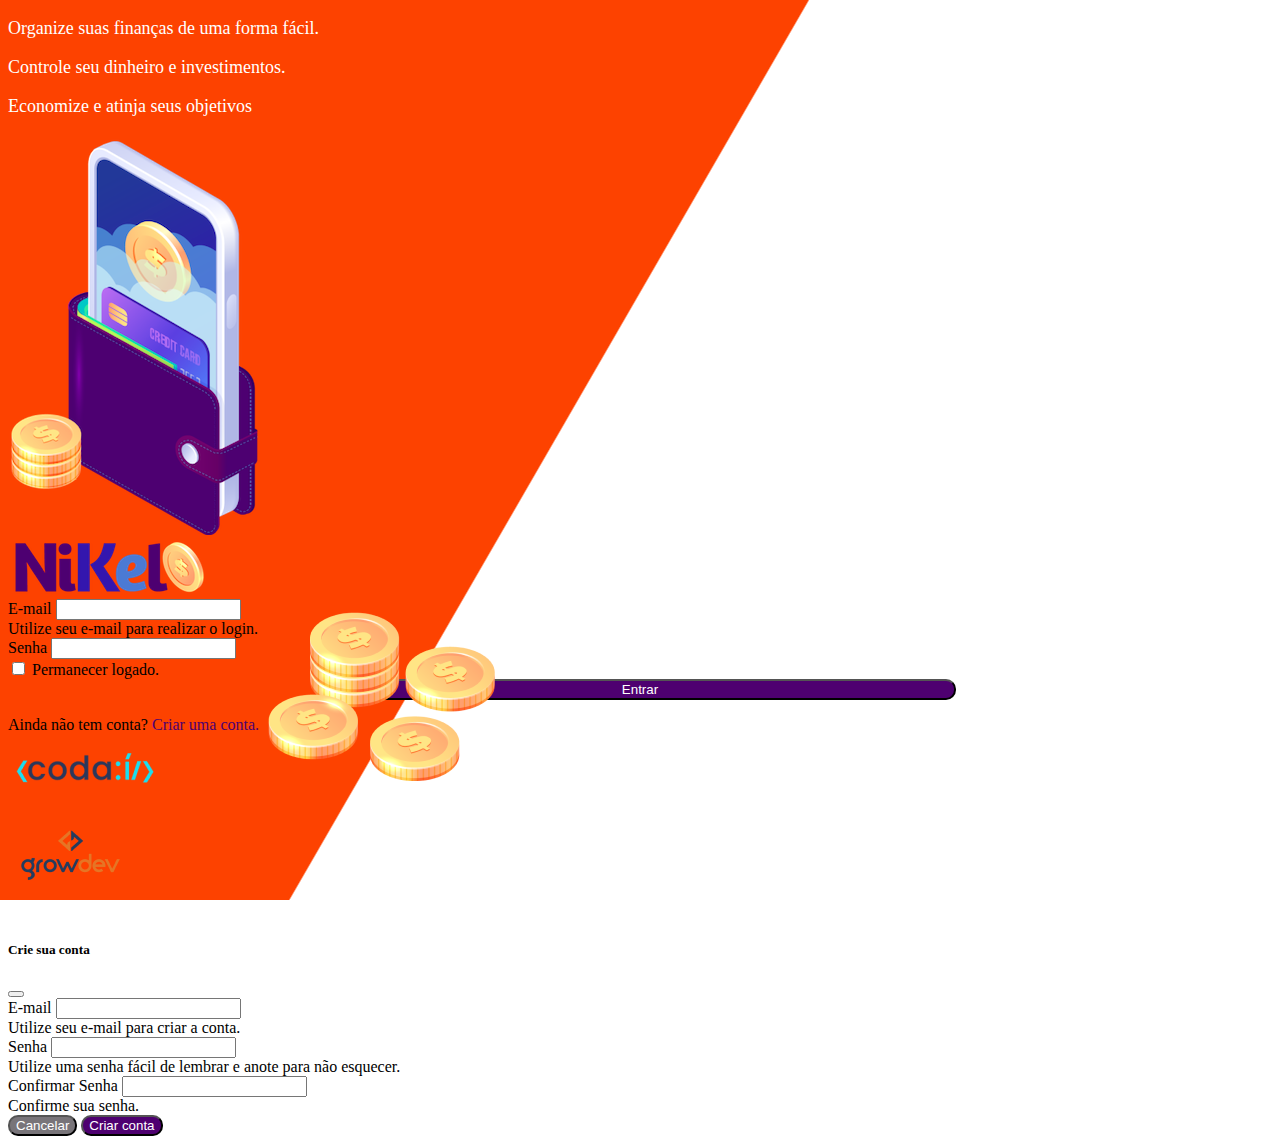
==== public/index.html @ 28ea1bf7 "iniciando o Git" ====
<!DOCTYPE html>
<html lang="pt">
<head>
    <meta charset="UTF-8">
    <meta name="viewport" content="width=device-width, initial-scale=1.0">
    <link href="https://cdn.jsdelivr.net/npm/bootstrap@5.1.3/dist/css/bootstrap.min.css" rel="stylesheet" integrity="sha384-1BmE4kWBq78iYhFldvKuhfTAU6auU8tT94WrHftjDbrCEXSU1oBoqyl2QvZ6jIW3" crossorigin="anonymous">
    <link rel="stylesheet" href="./css/styles.css">
    <title>Nikel</title>
</head>
<body id="login">
    <main>
        <div class="container">
            <div class="row vh-100">
                <div class="col d-flex justify-content-center my-5 flex-column">
                    <div class="text-login">
                        <p>Organize suas finanças de uma forma fácil.</p>
                        <p>Controle seu dinheiro e investimentos.</p>
                        <p>Economize e atinja seus objetivos</p>
                    </div>
                    <div class="text-center">
                        <img src="./assets/images/pocket.png" alt="image pocket" class="img-fluid" srcset="">
                        <img src="./assets/images/coins.png" alt="image coins" class="img-fluid d-none d-md-inline coins" srcset="">
                    </div>
                </div>
                <div class="col d-flex justify-content-center my-5 flex-column">
                    <div class="container">
                        <div class="row">
                            <div class="col">
                                <div class="text-center mb-3">
                                    <img src="./assets/images/nikel-logo.png" alt="logo nikel" class="img-fluid" srcset="">
                                </div>
                            </div>
                        </div>
                        <div class="row">
                            <div class="col">
                                <form id="login-form">
                                    <div class="mb-3">
                                      <label for="email-input" class="form-label">E-mail</label>
                                      <input type="email" class="form-control" id="email-input" aria-describedby="emailHelp">
                                      <div id="emailHelp" class="form-text">Utilize seu e-mail para realizar o login.</div>
                                    </div>
                                    <div class="mb-3">
                                      <label for="password-input" class="form-label">Senha</label>
                                      <input type="password" class="form-control" id="password-input">
                                    </div>
                                    <div class="mb-3 form-check">
                                      <input type="checkbox" class="form-check-input" id="session-check">
                                      <label class="form-check-label" for="session-check">Permanecer logado.</label>
                                    </div>
                                    <button type="submit" class="btn button-login">Entrar</button> 
                                  </form>
                            </div>
                        </div>
                        <div class="row">
                            <div class="col">
                               <p id="link-conta" class="text-center mt-2 form-text " data-bs-toggle="modal" data-bs-target="#register-modal">Ainda não tem conta? <span class="link-default">Criar uma conta.</span></p>
                            </div>
                        </div>
                        <div class="row">
                            <div class="col">
                                <div class="text-center mt-5">
                                    <img src="./assets/images/codai-logo.png" alt="logo codai" class="img-fluid" srcset="">
                                </div> 
                            </div>
                        </div>
                        <div class="row">
                            <div class="col">
                                <div class="text-center">
                                    <img src="./assets/images/growdev-logo.png" alt="logo growdev" class="img-fluid" srcset="">
                                </div>
                            </div>
                        </div>
                    </div>
                </div>
            </div>
        </div>
  <!-- Modal -->
  <div class="modal fade" id="register-modal" tabindex="-1" aria-labelledby="exampleModalLabel" aria-hidden="true">
    <div class="modal-dialog">
         <div class="modal-content">
            <div class="modal-header">
                <h5 class="modal-title" id="exampleModalLabel">Crie sua conta</h5>
                <button type="button" class="btn-close" data-bs-dismiss="modal" aria-label="Close"></button>
            </div>
            <form id="create-form">
                <div class="modal-body">
            
                    <div class="mb-3">
                        <label for="email-create-input" class="form-label">E-mail</label>
                        <input type="email" class="form-control" id="email-create-input" aria-describedby="emailHelp" required>
                        <div id="emailHelp" class="form-text">Utilize seu e-mail para criar a conta.</div>
                    </div>
                    <div class="mb-3">
                        <label for="password-create-input" class="form-label">Senha</label>
                        <input type="password" class="form-control" id="password-create-input" required>
                        <div id="emailHelp" class="form-text">Utilize uma senha fácil de lembrar e anote para não esquecer.
                        </div>
                    </div>
                    <div class="mb-3">
                        <label for="password-confirm-input" class="form-label">Confirmar Senha</label>
                        <input type="password" class="form-control" id="password-confirm-input" required>
                        <div id="emailHelp" class="form-text">Confirme sua senha.
                        </div>
                    </div>
                </div>
                <div class="modal-footer">
                    <button type="button" class="btn button-cancel" data-bs-dismiss="modal">Cancelar</button>
                    <button type="submit" class="btn button-default">Criar conta</button>
                </div>
            </form>
            </div>
        </div>
  </div>
    </main>

    <script src="https://cdn.jsdelivr.net/npm/bootstrap@5.1.3/dist/js/bootstrap.bundle.min.js" integrity="sha384-ka7Sk0Gln4gmtz2MlQnikT1wXgYsOg+OMhuP+IlRH9sENBO0LRn5q+8nbTov4+1p" crossorigin="anonymous"></script>
    <script src="./js/index.js"></script>
</body>
</html>
---- public/css/styles.css ----
#login {
    background: linear-gradient(120deg, #FD4200 44.9%, #ffffff 45%) no-repeat fixed;
}

#app {
    background: linear-gradient(120deg, #ffffff 44.9%, #FD4200 45%) no-repeat fixed;
}

header {
    border-bottom: 1px solid #bebcbc;
    padding: 5px;
    background-color: white;
}

.color-primary {
    color: #4e0070;
}

.color-secondary {
    color: #4c79d3;
}

.icon-detail {
    font-size: 50px;
    margin-right: 10px;
    vertical-align: middle;
}

.text-login {
    color: white;
    font-size: 18px;
    font-weight: 500;
}

.coins {
    position: absolute;
    bottom: 100px;
}

.button-login {
    border-radius: 10px;
    background-color: #4e0070;
    color: #ffffff;
    width: 50%;
    margin: 0 25%;
}

.button-login:hover, .button-default:hover {
    background: #4c79d3;
    color: white;
}

.button-default {
    border-radius: 10px;
    background-color: #4e0070;
    color: #ffffff;
 }

 .button-cancel {
    border-radius: 10px;
    background-color: #787479;
    color: #ffffff;
 }

.button-float {
    border-radius: 100%;
    height: 60px;
    width: 60px;
    position: fixed;
    bottom: 1rem;
    right: 2rem;
    font-size: 35px;
    border: 2px solid #4e0070;
    background-color: #4e0070;
    color: white;
    padding: 0 !important;
}
.button-float:hover {
    border: 2px solid #4c79d3;
    background-color: white;
    color: #4c79d3;
}

.link-default {
    color: #4e0070;
    cursor: pointer;
}

.link-default:hover {
    color: #4c79d3;
}

.info {
    background-color: #ffffff;
    border-radius: 20px 20px 0px 0px;
    padding: 20px 0px 0px 0px;
}

.logout {
    min-width: 5rem !important;
}

.menu {
    margin-right: 20px;
}
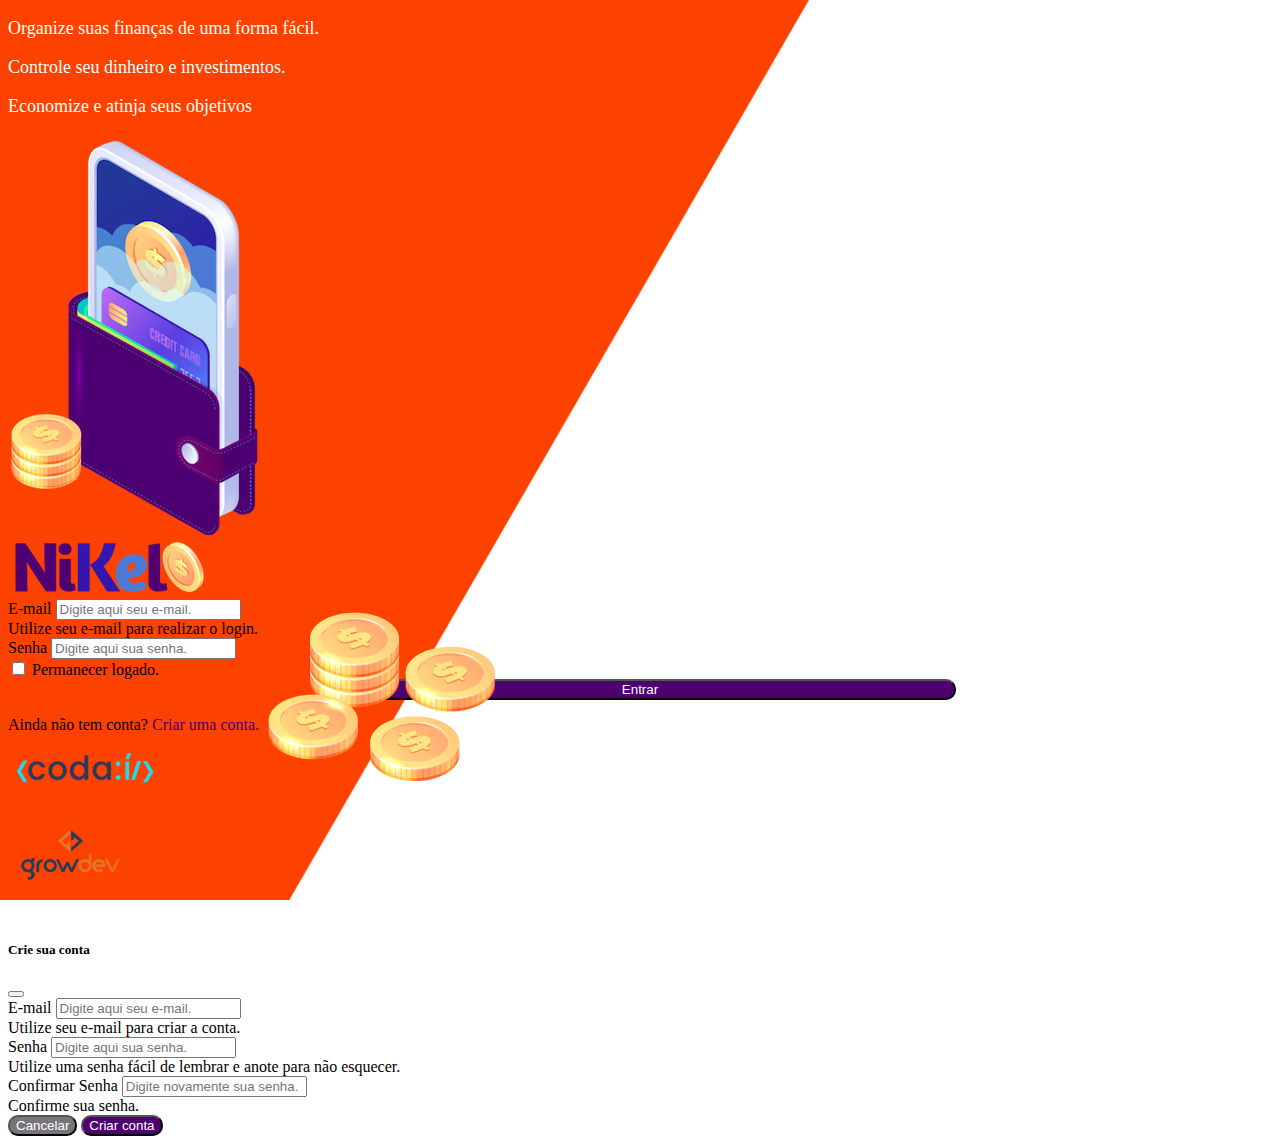
==== commit a052ce75: "adicionado paceholder" ====
--- a/public/index.html
+++ b/public/index.html
@@ -36,12 +36,12 @@
                                 <form id="login-form">
                                     <div class="mb-3">
                                       <label for="email-input" class="form-label">E-mail</label>
-                                      <input type="email" class="form-control" id="email-input" aria-describedby="emailHelp">
+                                      <input placeholder="Digite aqui seu e-mail." type="email" class="form-control" id="email-input" aria-describedby="emailHelp">
                                       <div id="emailHelp" class="form-text">Utilize seu e-mail para realizar o login.</div>
                                     </div>
                                     <div class="mb-3">
                                       <label for="password-input" class="form-label">Senha</label>
-                                      <input type="password" class="form-control" id="password-input">
+                                      <input placeholder="Digite aqui sua senha." type="password" class="form-control" id="password-input">
                                     </div>
                                     <div class="mb-3 form-check">
                                       <input type="checkbox" class="form-check-input" id="session-check">
@@ -87,18 +87,18 @@
             
                     <div class="mb-3">
                         <label for="email-create-input" class="form-label">E-mail</label>
-                        <input type="email" class="form-control" id="email-create-input" aria-describedby="emailHelp" required>
+                        <input placeholder="Digite aqui seu e-mail." type="email" class="form-control" id="email-create-input" aria-describedby="emailHelp" required>
                         <div id="emailHelp" class="form-text">Utilize seu e-mail para criar a conta.</div>
                     </div>
                     <div class="mb-3">
                         <label for="password-create-input" class="form-label">Senha</label>
-                        <input type="password" class="form-control" id="password-create-input" required>
+                        <input placeholder="Digite aqui sua senha." type="password" class="form-control" id="password-create-input" required>
                         <div id="emailHelp" class="form-text">Utilize uma senha fácil de lembrar e anote para não esquecer.
                         </div>
                     </div>
                     <div class="mb-3">
                         <label for="password-confirm-input" class="form-label">Confirmar Senha</label>
-                        <input type="password" class="form-control" id="password-confirm-input" required>
+                        <input placeholder="Digite novamente sua senha." type="password" class="form-control" id="password-confirm-input" required>
                         <div id="emailHelp" class="form-text">Confirme sua senha.
                         </div>
                     </div>
